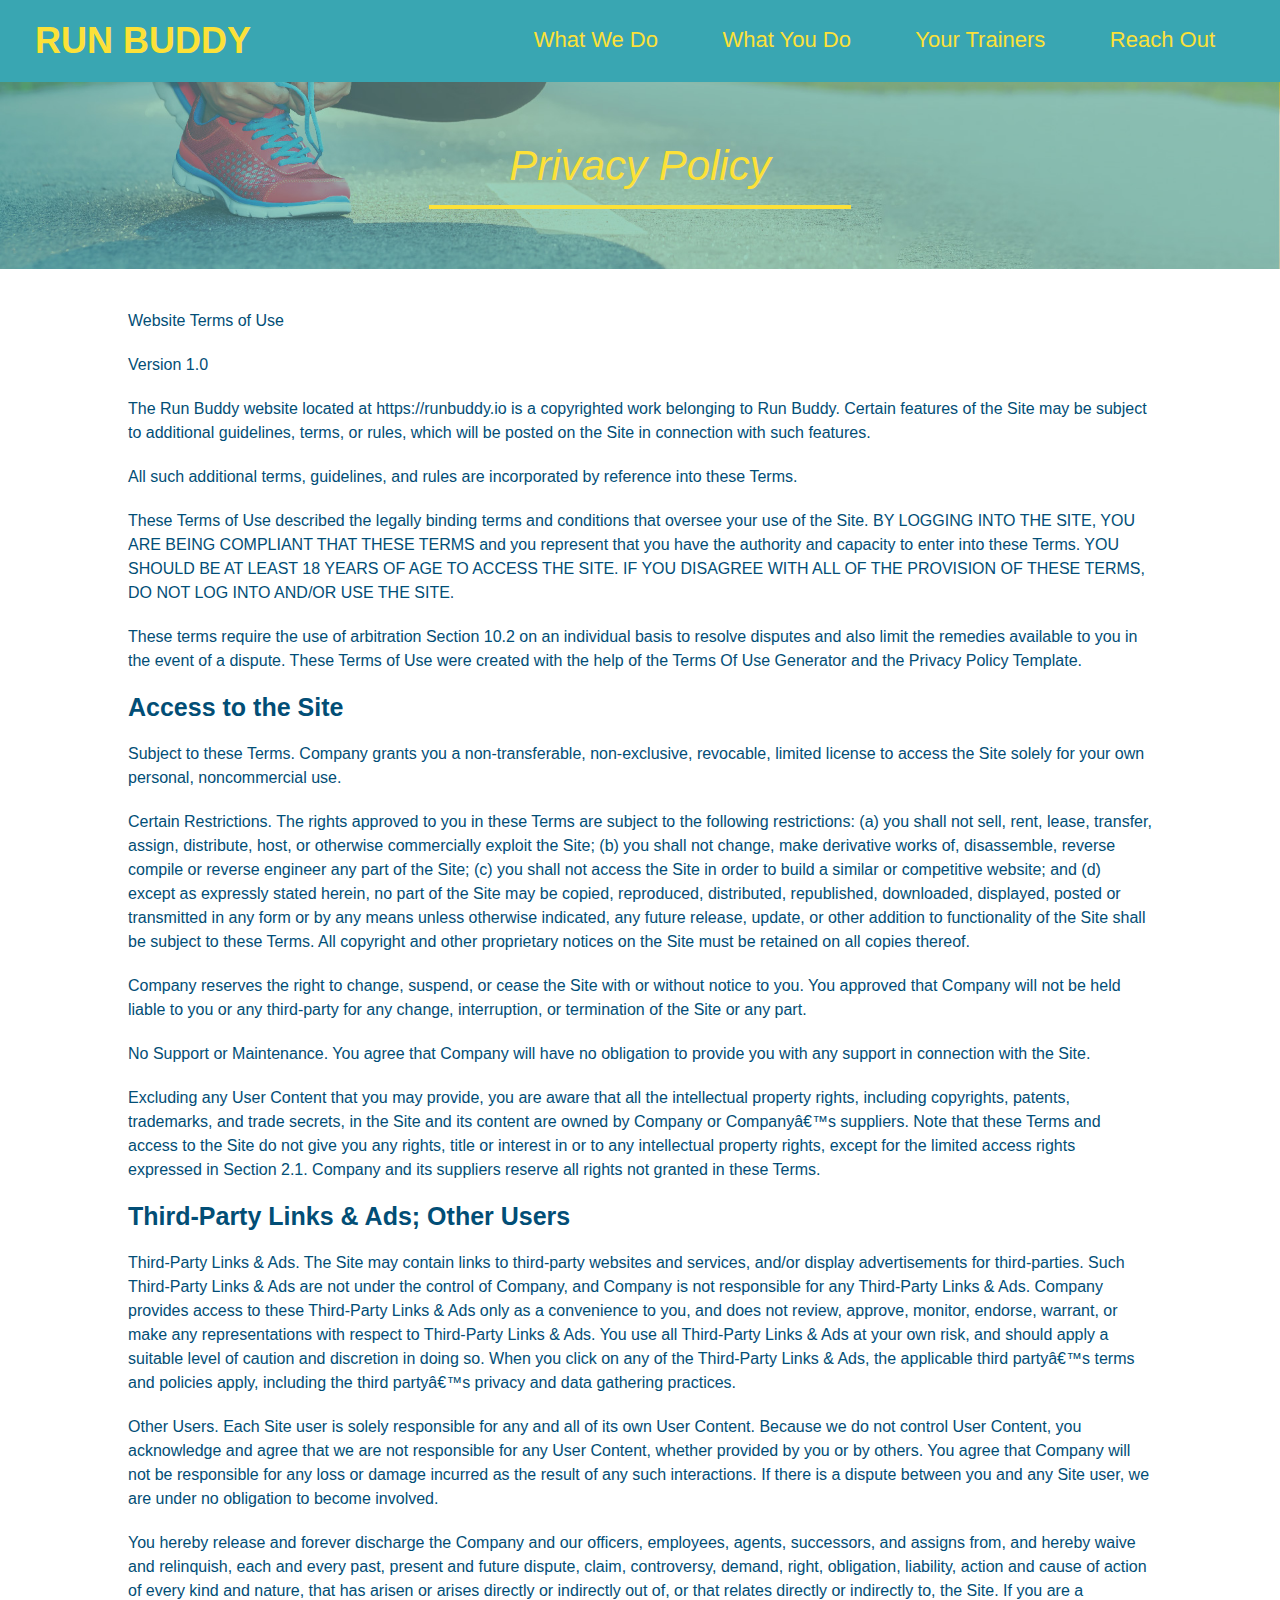
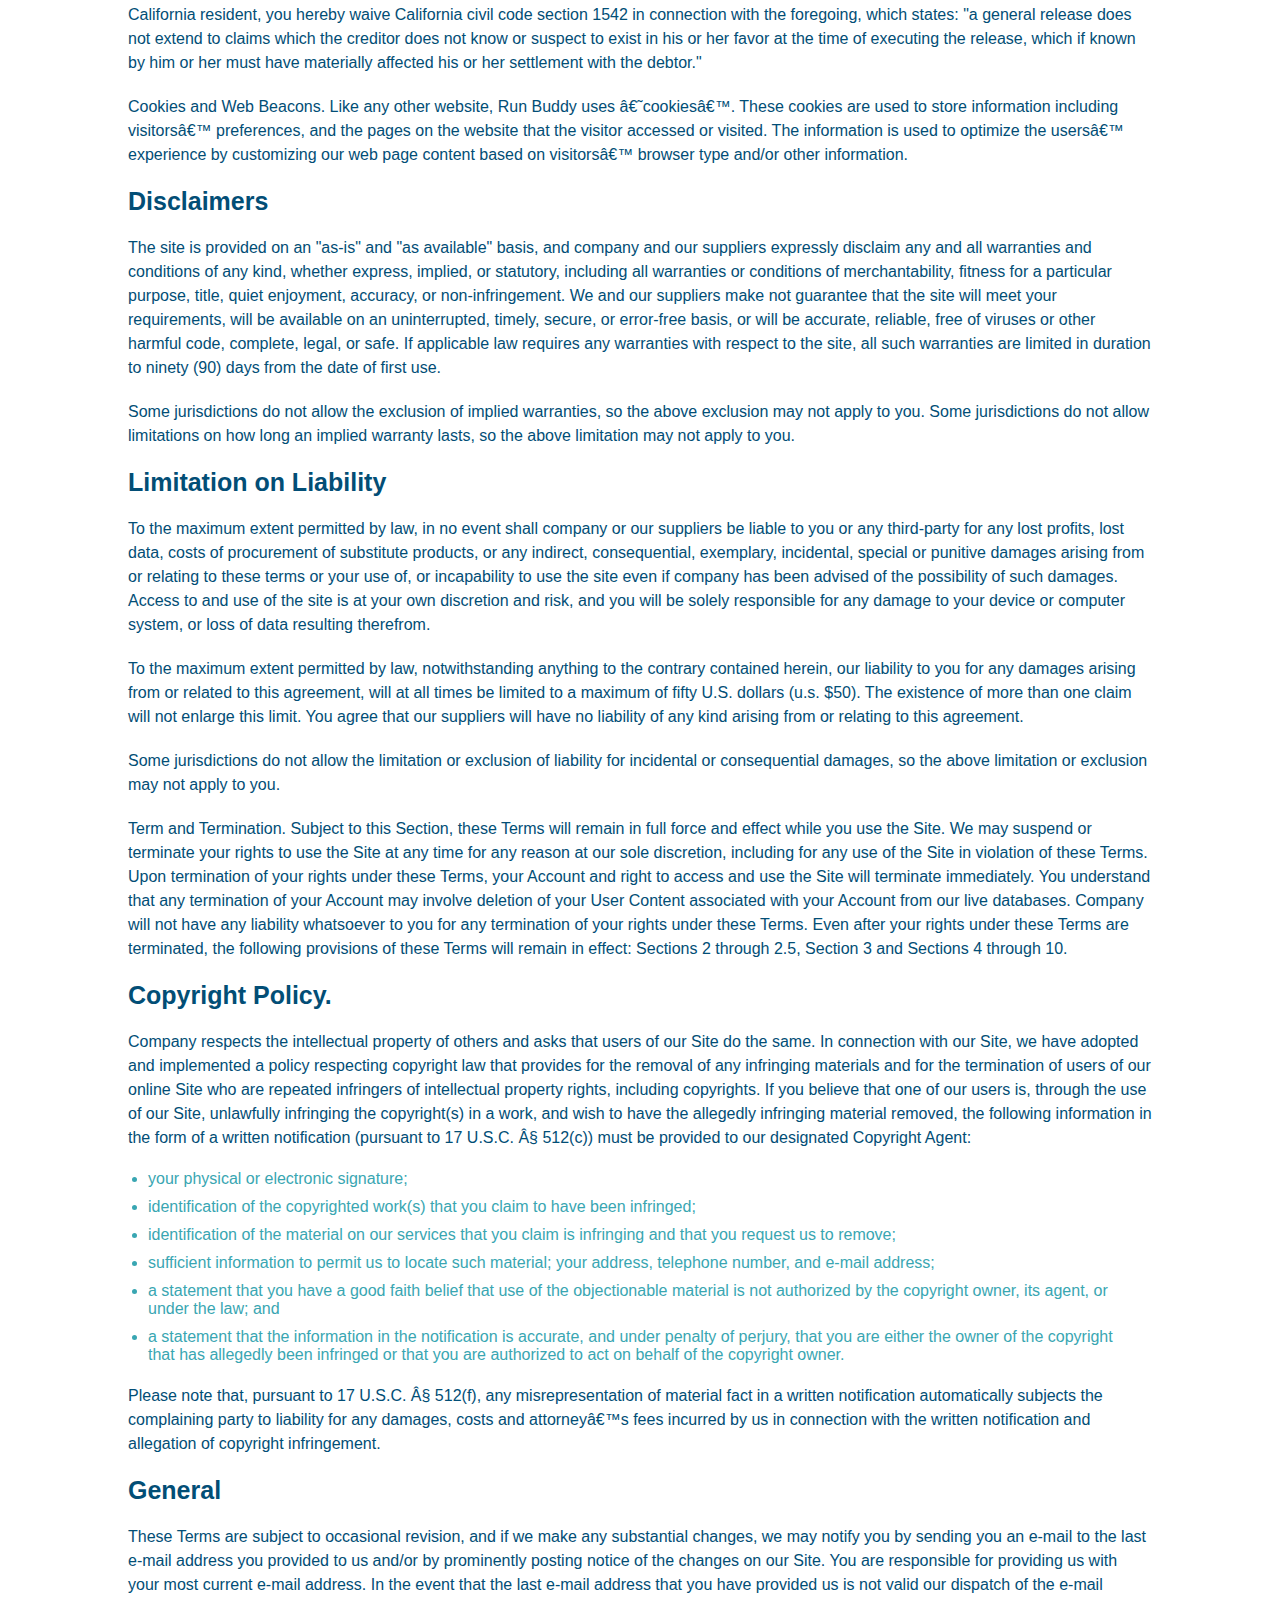
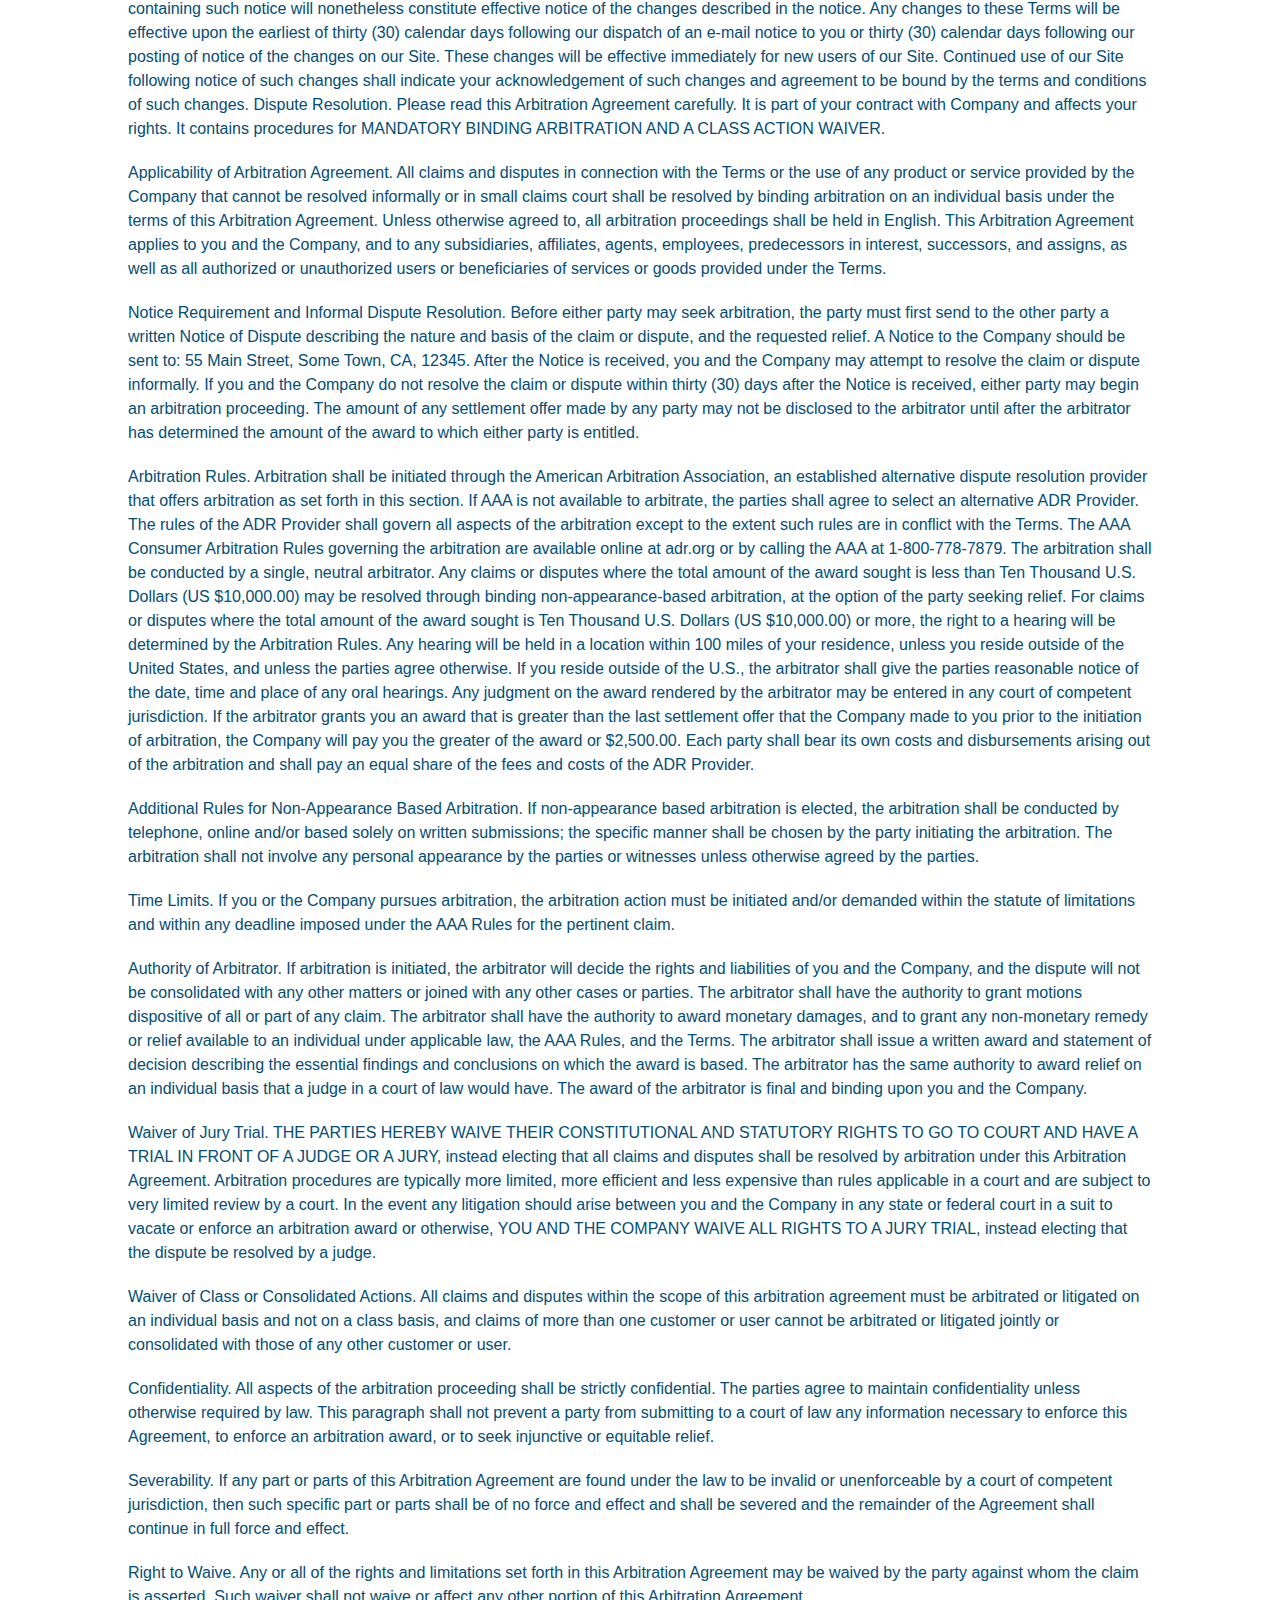
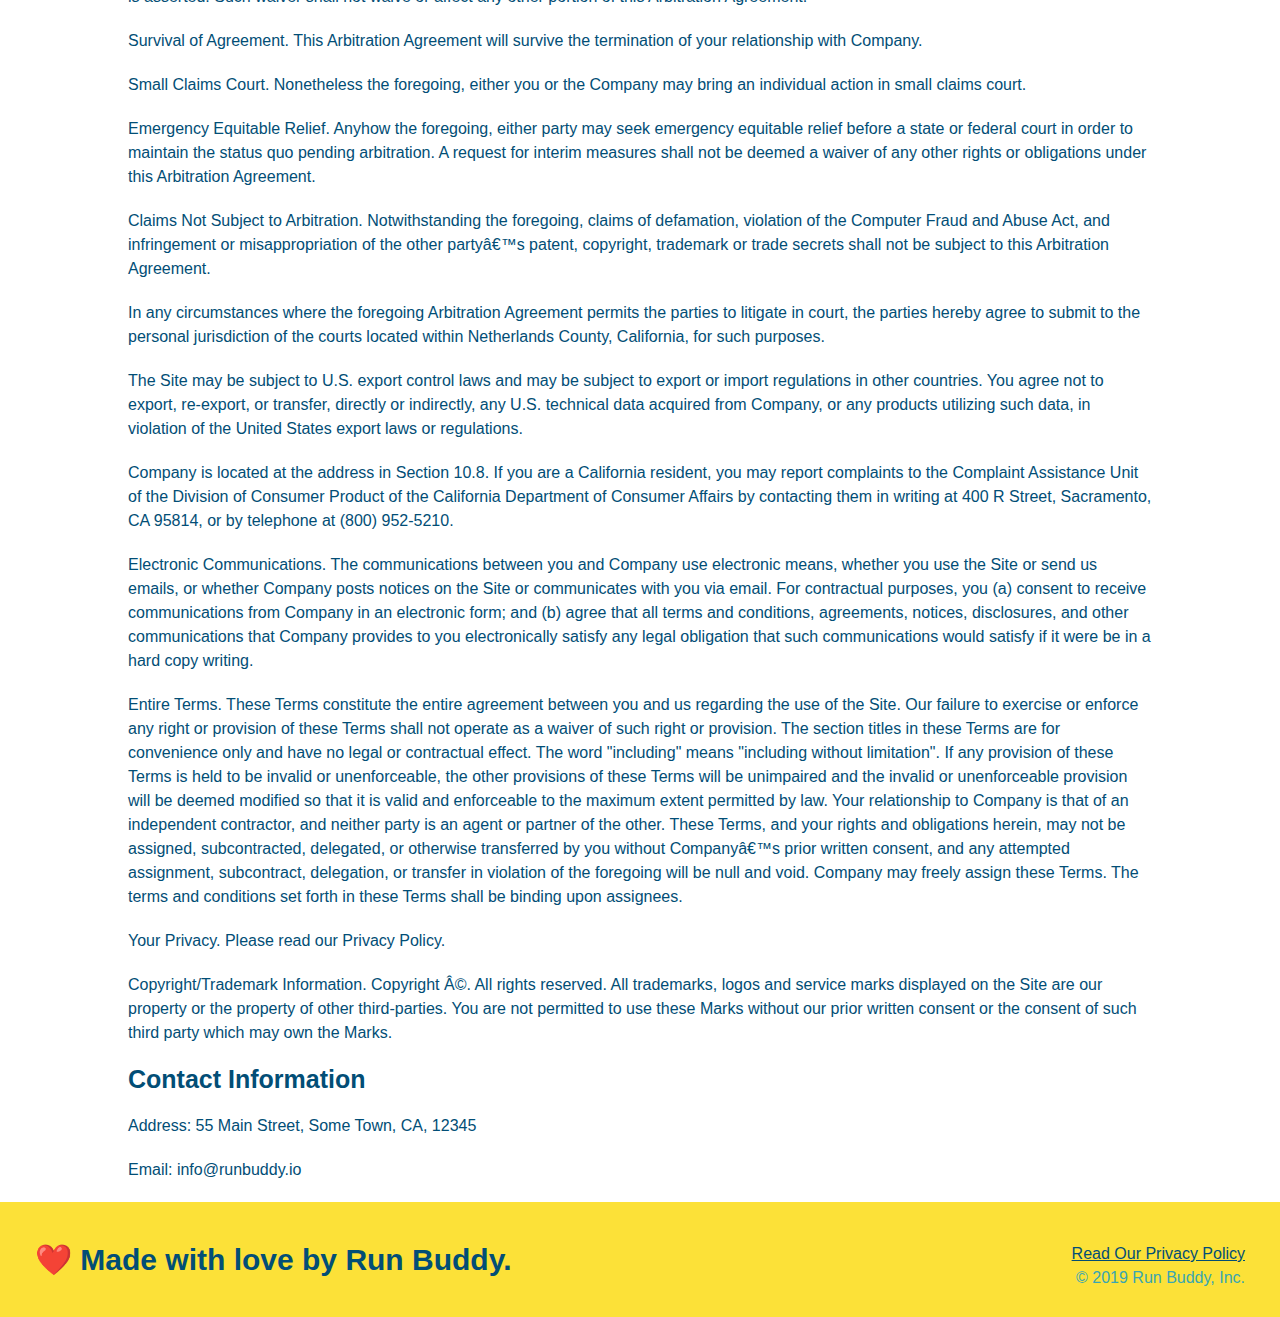
==== privacy-policy.html @ b6d5600c "Finished" ====
<!DOCTYPE html>
<html lang="en">
    <head>
        <meta charset="UTF-8">
        <link rel="stylesheet" href="assets/css/style.css" >
        <link rel="stylesheet" href="assets/css/secondary-style.css">
        <title>Privacy policy - Run Buddy</title>
    </head>
    <body>
        <!-- Navigation -->
        <header>
            <h1>
                <a href="./index.html">RUN BUDDY</a>
            </h1>
            <nav>
                <!-- Unordered list element-->
                <ul>
                    <!-- List item element-->
                    <li>
                        <!-- Anchor element-->
                        <a href="./index.html#what-we-do">What We Do</a>
                    </li>
                    <li>
                        <a href="./index.html#what-you-do">What You Do</a>
                    </li>
                    <li>
                        <a href="./index.html#your-trainers">Your Trainers</a>
                    </li>
                    <li>
                        <a href="./index.html#reach-out">Reach Out</a>
                    </li>
                </ul>
            </nav>
        </header>
        <section class="hero">
            <h2 class="page-title">
                Privacy Policy
            </h2>
        </section>
        <article class="secondary-content">
            
      <p>
        Website Terms of Use
      </p>

      <p>
        Version 1.0
      </p>

      <p>
        The Run Buddy website located at https://runbuddy.io is a copyrighted work belonging to Run Buddy. Certain
        features of the Site may be subject to additional guidelines, terms, or rules, which will be posted on the Site
        in connection with such features.
      </p>

      <p>
        All such additional terms, guidelines, and rules are incorporated by reference into these Terms.
      </p>

      <p>
        These Terms of Use described the legally binding terms and conditions that oversee your use of the Site. BY
        LOGGING INTO THE SITE, YOU ARE BEING COMPLIANT THAT THESE TERMS and you represent that you have the authority
        and capacity to enter into these Terms. YOU SHOULD BE AT LEAST 18 YEARS OF AGE TO ACCESS THE SITE. IF YOU
        DISAGREE WITH ALL OF THE PROVISION OF THESE TERMS, DO NOT LOG INTO AND/OR USE THE SITE.
      </p>

      <p>
        These terms require the use of arbitration Section 10.2 on an individual basis to resolve disputes and also
        limit the remedies available to you in the event of a dispute. These Terms of Use were created with the help of
        the Terms Of Use Generator and the Privacy Policy Template.
      </p>

      <h3>
        Access to the Site
      </h3>

      <p>
        Subject to these Terms. Company grants you a non-transferable, non-exclusive, revocable, limited license to
        access the Site solely for your own personal, noncommercial use.
      </p>

      <p>
        Certain Restrictions. The rights approved to you in these Terms are subject to the following restrictions: (a)
        you shall not sell, rent, lease, transfer, assign, distribute, host, or otherwise commercially exploit the Site;
        (b) you shall not change, make derivative works of, disassemble, reverse compile or reverse engineer any part of
        the Site; (c) you shall not access the Site in order to build a similar or competitive website; and (d) except
        as expressly stated herein, no part of the Site may be copied, reproduced, distributed, republished, downloaded,
        displayed, posted or transmitted in any form or by any means unless otherwise indicated, any future release,
        update, or other addition to functionality of the Site shall be subject to these Terms. All copyright and other
        proprietary notices on the Site must be retained on all copies thereof.
      </p>

      <p>
        Company reserves the right to change, suspend, or cease the Site with or without notice to you. You approved
        that Company will not be held liable to you or any third-party for any change, interruption, or termination of
        the Site or any part.
      </p>

      <p>
        No Support or Maintenance. You agree that Company will have no obligation to provide you with any support in
        connection with the Site.
      </p>

      <p>
        Excluding any User Content that you may provide, you are aware that all the intellectual property rights,
        including copyrights, patents, trademarks, and trade secrets, in the Site and its content are owned by Company
        or Companyâ€™s suppliers. Note that these Terms and access to the Site do not give you any rights, title or
        interest in or to any intellectual property rights, except for the limited access rights expressed in Section
        2.1. Company and its suppliers reserve all rights not granted in these Terms.
      </p>

      <h3>
        Third-Party Links & Ads; Other Users
      </h3>

      <p>
        Third-Party Links & Ads. The Site may contain links to third-party websites and services, and/or display
        advertisements for third-parties. Such Third-Party Links & Ads are not under the control of Company, and Company
        is not responsible for any Third-Party Links & Ads. Company provides access to these Third-Party Links & Ads
        only as a convenience to you, and does not review, approve, monitor, endorse, warrant, or make any
        representations with respect to Third-Party Links & Ads. You use all Third-Party Links & Ads at your own risk,
        and should apply a suitable level of caution and discretion in doing so. When you click on any of the
        Third-Party Links & Ads, the applicable third partyâ€™s terms and policies apply, including the third partyâ€™s
        privacy and data gathering practices.
      </p>

      <p>
        Other Users. Each Site user is solely responsible for any and all of its own User Content. Because we do not
        control User Content, you acknowledge and agree that we are not responsible for any User Content, whether
        provided by you or by others. You agree that Company will not be responsible for any loss or damage incurred as
        the result of any such interactions. If there is a dispute between you and any Site user, we are under no
        obligation to become involved.
      </p>

      <p>
        You hereby release and forever discharge the Company and our officers, employees, agents, successors, and
        assigns from, and hereby waive and relinquish, each and every past, present and future dispute, claim,
        controversy, demand, right, obligation, liability, action and cause of action of every kind and nature, that has
        arisen or arises directly or indirectly out of, or that relates directly or indirectly to, the Site. If you are
        a California resident, you hereby waive California civil code section 1542 in connection with the foregoing,
        which states: "a general release does not extend to claims which the creditor does not know or suspect to exist
        in his or her favor at the time of executing the release, which if known by him or her must have materially
        affected his or her settlement with the debtor."
      </p>

      <p>
        Cookies and Web Beacons. Like any other website, Run Buddy uses â€˜cookiesâ€™. These cookies are used to store
        information including visitorsâ€™ preferences, and the pages on the website that the visitor accessed or visited.
        The information is used to optimize the usersâ€™ experience by customizing our web page content based on visitorsâ€™
        browser type and/or other information.
      </p>

      <h3>
        Disclaimers
      </h3>

      <p>
        The site is provided on an "as-is" and "as available" basis, and company and our suppliers expressly disclaim
        any and all warranties and conditions of any kind, whether express, implied, or statutory, including all
        warranties or conditions of merchantability, fitness for a particular purpose, title, quiet enjoyment, accuracy,
        or non-infringement. We and our suppliers make not guarantee that the site will meet your requirements, will be
        available on an uninterrupted, timely, secure, or error-free basis, or will be accurate, reliable, free of
        viruses or other harmful code, complete, legal, or safe. If applicable law requires any warranties with respect
        to the site, all such warranties are limited in duration to ninety (90) days from the date of first use.
      </p>

      <p>
        Some jurisdictions do not allow the exclusion of implied warranties, so the above exclusion may not apply to
        you. Some jurisdictions do not allow limitations on how long an implied warranty lasts, so the above limitation
        may not apply to you.
      </p>

      <h3>
        Limitation on Liability
      </h3>

      <p>
        To the maximum extent permitted by law, in no event shall company or our suppliers be liable to you or any
        third-party for any lost profits, lost data, costs of procurement of substitute products, or any indirect,
        consequential, exemplary, incidental, special or punitive damages arising from or relating to these terms or
        your use of, or incapability to use the site even if company has been advised of the possibility of such
        damages. Access to and use of the site is at your own discretion and risk, and you will be solely responsible
        for any damage to your device or computer system, or loss of data resulting therefrom.
      </p>

      <p>
        To the maximum extent permitted by law, notwithstanding anything to the contrary contained herein, our liability
        to you for any damages arising from or related to this agreement, will at all times be limited to a maximum of
        fifty U.S. dollars (u.s. $50). The existence of more than one claim will not enlarge this limit. You agree that
        our suppliers will have no liability of any kind arising from or relating to this agreement.
      </p>

      <p>
        Some jurisdictions do not allow the limitation or exclusion of liability for incidental or consequential
        damages, so the above limitation or exclusion may not apply to you.
      </p>

      <p>
        Term and Termination. Subject to this Section, these Terms will remain in full force and effect while you use
        the Site. We may suspend or terminate your rights to use the Site at any time for any reason at our sole
        discretion, including for any use of the Site in violation of these Terms. Upon termination of your rights under
        these Terms, your Account and right to access and use the Site will terminate immediately. You understand that
        any termination of your Account may involve deletion of your User Content associated with your Account from our
        live databases. Company will not have any liability whatsoever to you for any termination of your rights under
        these Terms. Even after your rights under these Terms are terminated, the following provisions of these Terms
        will remain in effect: Sections 2 through 2.5, Section 3 and Sections 4 through 10.
      </p>

      <h3>
        Copyright Policy.
      </h3>

      <p>
        Company respects the intellectual property of others and asks that users of our Site do the same. In connection
        with our Site, we have adopted and implemented a policy respecting copyright law that provides for the removal
        of any infringing materials and for the termination of users of our online Site who are repeated infringers of
        intellectual property rights, including copyrights. If you believe that one of our users is, through the use of
        our Site, unlawfully infringing the copyright(s) in a work, and wish to have the allegedly infringing material
        removed, the following information in the form of a written notification (pursuant to 17 U.S.C. Â§ 512(c)) must
        be provided to our designated Copyright Agent:
      </p>

      <ul>
        <li>
          your physical or electronic signature;
        </li>
        <li>
          identification of the copyrighted work(s) that you claim to have been infringed;
        </li>
        <li>
          identification of the material on our services that you claim is infringing and that you request us to remove;
        </li>
        <li>
          sufficient information to permit us to locate such material; your address, telephone number, and e-mail
          address;
        </li>
        <li>
          a statement that you have a good faith belief that use of the objectionable material is not authorized by the
          copyright owner, its agent, or under the law; and
        </li>
        <li>
          a statement that the information in the notification is accurate, and under penalty of perjury, that you are
          either the owner of the copyright that has allegedly been infringed or that you are authorized to act on
          behalf of the copyright owner.
        </li>
      </ul>

      <p>
        Please note that, pursuant to 17 U.S.C. Â§ 512(f), any misrepresentation of material fact in a written
        notification automatically subjects the complaining party to liability for any damages, costs and attorneyâ€™s
        fees incurred by us in connection with the written notification and allegation of copyright infringement.
      </p>

      <h3>
        General
      </h3>

      <p>
        These Terms are subject to occasional revision, and if we make any substantial changes, we may notify you by
        sending you an e-mail to the last e-mail address you provided to us and/or by prominently posting notice of the
        changes on our Site. You are responsible for providing us with your most current e-mail address. In the event
        that the last e-mail address that you have provided us is not valid our dispatch of the e-mail containing such
        notice will nonetheless constitute effective notice of the changes described in the notice. Any changes to these
        Terms will be effective upon the earliest of thirty (30) calendar days following our dispatch of an e-mail
        notice to you or thirty (30) calendar days following our posting of notice of the changes on our Site. These
        changes will be effective immediately for new users of our Site. Continued use of our Site following notice of
        such changes shall indicate your acknowledgement of such changes and agreement to be bound by the terms and
        conditions of such changes. Dispute Resolution. Please read this Arbitration Agreement carefully. It is part of
        your contract with Company and affects your rights. It contains procedures for MANDATORY BINDING ARBITRATION AND
        A CLASS ACTION WAIVER.
      </p>

      <p>
        Applicability of Arbitration Agreement. All claims and disputes in connection with the Terms or the use of any
        product or service provided by the Company that cannot be resolved informally or in small claims court shall be
        resolved by binding arbitration on an individual basis under the terms of this Arbitration Agreement. Unless
        otherwise agreed to, all arbitration proceedings shall be held in English. This Arbitration Agreement applies to
        you and the Company, and to any subsidiaries, affiliates, agents, employees, predecessors in interest,
        successors, and assigns, as well as all authorized or unauthorized users or beneficiaries of services or goods
        provided under the Terms.
      </p>

      <p>
        Notice Requirement and Informal Dispute Resolution. Before either party may seek arbitration, the party must
        first send to the other party a written Notice of Dispute describing the nature and basis of the claim or
        dispute, and the requested relief. A Notice to the Company should be sent to: 55 Main Street, Some Town, CA,
        12345. After the Notice is received, you and the Company may attempt to resolve the claim or dispute informally.
        If you and the Company do not resolve the claim or dispute within thirty (30) days after the Notice is received,
        either party may begin an arbitration proceeding. The amount of any settlement offer made by any party may not
        be disclosed to the arbitrator until after the arbitrator has determined the amount of the award to which either
        party is entitled.
      </p>

      <p>
        Arbitration Rules. Arbitration shall be initiated through the American Arbitration Association, an established
        alternative dispute resolution provider that offers arbitration as set forth in this section. If AAA is not
        available to arbitrate, the parties shall agree to select an alternative ADR Provider. The rules of the ADR
        Provider shall govern all aspects of the arbitration except to the extent such rules are in conflict with the
        Terms. The AAA Consumer Arbitration Rules governing the arbitration are available online at adr.org or by
        calling the AAA at 1-800-778-7879. The arbitration shall be conducted by a single, neutral arbitrator. Any
        claims or disputes where the total amount of the award sought is less than Ten Thousand U.S. Dollars (US
        $10,000.00) may be resolved through binding non-appearance-based arbitration, at the option of the party seeking
        relief. For claims or disputes where the total amount of the award sought is Ten Thousand U.S. Dollars (US
        $10,000.00) or more, the right to a hearing will be determined by the Arbitration Rules. Any hearing will be
        held in a location within 100 miles of your residence, unless you reside outside of the United States, and
        unless the parties agree otherwise. If you reside outside of the U.S., the arbitrator shall give the parties
        reasonable notice of the date, time and place of any oral hearings. Any judgment on the award rendered by the
        arbitrator may be entered in any court of competent jurisdiction. If the arbitrator grants you an award that is
        greater than the last settlement offer that the Company made to you prior to the initiation of arbitration, the
        Company will pay you the greater of the award or $2,500.00. Each party shall bear its own costs and
        disbursements arising out of the arbitration and shall pay an equal share of the fees and costs of the ADR
        Provider.
      </p>

      <p>
        Additional Rules for Non-Appearance Based Arbitration. If non-appearance based arbitration is elected, the
        arbitration shall be conducted by telephone, online and/or based solely on written submissions; the specific
        manner shall be chosen by the party initiating the arbitration. The arbitration shall not involve any personal
        appearance by the parties or witnesses unless otherwise agreed by the parties.
      </p>

      <p>
        Time Limits. If you or the Company pursues arbitration, the arbitration action must be initiated and/or demanded
        within the statute of limitations and within any deadline imposed under the AAA Rules for the pertinent claim.
      </p>

      <p>
        Authority of Arbitrator. If arbitration is initiated, the arbitrator will decide the rights and liabilities of
        you and the Company, and the dispute will not be consolidated with any other matters or joined with any other
        cases or parties. The arbitrator shall have the authority to grant motions dispositive of all or part of any
        claim. The arbitrator shall have the authority to award monetary damages, and to grant any non-monetary remedy
        or relief available to an individual under applicable law, the AAA Rules, and the Terms. The arbitrator shall
        issue a written award and statement of decision describing the essential findings and conclusions on which the
        award is based. The arbitrator has the same authority to award relief on an individual basis that a judge in a
        court of law would have. The award of the arbitrator is final and binding upon you and the Company.
      </p>

      <p>
        Waiver of Jury Trial. THE PARTIES HEREBY WAIVE THEIR CONSTITUTIONAL AND STATUTORY RIGHTS TO GO TO COURT AND HAVE
        A TRIAL IN FRONT OF A JUDGE OR A JURY, instead electing that all claims and disputes shall be resolved by
        arbitration under this Arbitration Agreement. Arbitration procedures are typically more limited, more efficient
        and less expensive than rules applicable in a court and are subject to very limited review by a court. In the
        event any litigation should arise between you and the Company in any state or federal court in a suit to vacate
        or enforce an arbitration award or otherwise, YOU AND THE COMPANY WAIVE ALL RIGHTS TO A JURY TRIAL, instead
        electing that the dispute be resolved by a judge.
      </p>

      <p>
        Waiver of Class or Consolidated Actions. All claims and disputes within the scope of this arbitration agreement
        must be arbitrated or litigated on an individual basis and not on a class basis, and claims of more than one
        customer or user cannot be arbitrated or litigated jointly or consolidated with those of any other customer or
        user.
      </p>

      <p>
        Confidentiality. All aspects of the arbitration proceeding shall be strictly confidential. The parties agree to
        maintain confidentiality unless otherwise required by law. This paragraph shall not prevent a party from
        submitting to a court of law any information necessary to enforce this Agreement, to enforce an arbitration
        award, or to seek injunctive or equitable relief.
      </p>

      <p>
        Severability. If any part or parts of this Arbitration Agreement are found under the law to be invalid or
        unenforceable by a court of competent jurisdiction, then such specific part or parts shall be of no force and
        effect and shall be severed and the remainder of the Agreement shall continue in full force and effect.
      </p>

      <p>
        Right to Waive. Any or all of the rights and limitations set forth in this Arbitration Agreement may be waived
        by the party against whom the claim is asserted. Such waiver shall not waive or affect any other portion of this
        Arbitration Agreement.
      </p>

      <p>
        Survival of Agreement. This Arbitration Agreement will survive the termination of your relationship with
        Company.
      </p>

      <p>
        Small Claims Court. Nonetheless the foregoing, either you or the Company may bring an individual action in small
        claims court.
      </p>

      <p>
        Emergency Equitable Relief. Anyhow the foregoing, either party may seek emergency equitable relief before a
        state or federal court in order to maintain the status quo pending arbitration. A request for interim measures
        shall not be deemed a waiver of any other rights or obligations under this Arbitration Agreement.
      </p>

      <p>
        Claims Not Subject to Arbitration. Notwithstanding the foregoing, claims of defamation, violation of the
        Computer Fraud and Abuse Act, and infringement or misappropriation of the other partyâ€™s patent, copyright,
        trademark or trade secrets shall not be subject to this Arbitration Agreement.
      </p>

      <p>
        In any circumstances where the foregoing Arbitration Agreement permits the parties to litigate in court, the
        parties hereby agree to submit to the personal jurisdiction of the courts located within Netherlands County,
        California, for such purposes.
      </p>

      <p>
        The Site may be subject to U.S. export control laws and may be subject to export or import regulations in other
        countries. You agree not to export, re-export, or transfer, directly or indirectly, any U.S. technical data
        acquired from Company, or any products utilizing such data, in violation of the United States export laws or
        regulations.
      </p>

      <p>
        Company is located at the address in Section 10.8. If you are a California resident, you may report complaints
        to the Complaint Assistance Unit of the Division of Consumer Product of the California Department of Consumer
        Affairs by contacting them in writing at 400 R Street, Sacramento, CA 95814, or by telephone at (800) 952-5210.
      </p>

      <p>
        Electronic Communications. The communications between you and Company use electronic means, whether you use the
        Site or send us emails, or whether Company posts notices on the Site or communicates with you via email. For
        contractual purposes, you (a) consent to receive communications from Company in an electronic form; and (b)
        agree that all terms and conditions, agreements, notices, disclosures, and other communications that Company
        provides to you electronically satisfy any legal obligation that such communications would satisfy if it were be
        in a hard copy writing.
      </p>

      <p>
        Entire Terms. These Terms constitute the entire agreement between you and us regarding the use of the Site. Our
        failure to exercise or enforce any right or provision of these Terms shall not operate as a waiver of such right
        or provision. The section titles in these Terms are for convenience only and have no legal or contractual
        effect. The word "including" means "including without limitation". If any provision of these Terms is held to be
        invalid or unenforceable, the other provisions of these Terms will be unimpaired and the invalid or
        unenforceable provision will be deemed modified so that it is valid and enforceable to the maximum extent
        permitted by law. Your relationship to Company is that of an independent contractor, and neither party is an
        agent or partner of the other. These Terms, and your rights and obligations herein, may not be assigned,
        subcontracted, delegated, or otherwise transferred by you without Companyâ€™s prior written consent, and any
        attempted assignment, subcontract, delegation, or transfer in violation of the foregoing will be null and void.
        Company may freely assign these Terms. The terms and conditions set forth in these Terms shall be binding upon
        assignees.
      </p>

      <p>
        Your Privacy. Please read our Privacy Policy.
      </p>

      <p>
        Copyright/Trademark Information. Copyright Â©. All rights reserved. All trademarks, logos and service marks
        displayed on the Site are our property or the property of other third-parties. You are not permitted to use
        these Marks without our prior written consent or the consent of such third party which may own the Marks.
      </p>

      <h3>
        Contact Information
      </h3>

      <p>
        Address: 55 Main Street, Some Town, CA, 12345
      </p>

      <p>
        Email: info@runbuddy.io
      </p>

        </article>
        <!-- footer-->
        <footer>
            <h2>❤️ Made with love by Run Buddy.</h2>
            <div>
                <a href="#">Read Our Privacy Policy</a> <br>
                &copy; 2019 Run Buddy, Inc. 
            </div>
        </footer> 
    </body>
</html>
---- assets/css/style.css ----
* {
    margin: 0;
    padding: 0;
    box-sizing: border-box;
}
body {
        /* Im a CSS comment! */
    font-family: Helvetica, Arial, sans-serif;
    color: #39a6b2;
}
/* applying styles to <header> */
header {
    padding: 20px 35px;
    background-color: #39a6b2;
}
header h1 {
    font-weight: bold;
    font-size: 36px;
    color: #fce138;
    margin: 0;
    display: inline;
}
header a {
    text-decoration: none;
    color: #fce138;
}
header nav {
    float: right;
    margin: 7px 0;
}
header nav ul li {
    display: inline;
}
header nav ul li a {
    margin: 0 30px;
    font-weight: lighter;
    font-size: 22px;
}
footer {
    background-color: #fce138;
    width: 100%;
    padding: 40px 35px;
}
footer h2 {
    display: inline;
    color: #024e76;
    font-size: 30px;
    margin: 0;
}
footer div {
    float: right;
    line-height: 1.5;
    text-align: right;
}
footer a {
    color: #024e76;
}
/* Hero Style Start*/
.hero {
    background-image: url("../images/hero-bg.jpg");
    height: 600px;
    background-size: cover;
    background-position: center;
    position: relative;
}

.hero-form {
    background-color: #fce138;
    padding: 20px;
    width: 500px;
    color: #024e76;
    border-style: solid;
    border-width: 3px;
    border-color: #024e76;
    position: absolute;
    bottom: 120px;
    right: 140px;
}
.hero-form h3 {
    font-size: 50px;
    margin: 0px;
}
.hero-form p {
    margin: 5px 0 15px 0;
}
.form-input {
    border: 1px solid #024e76;
    display: block;
    padding: 7px 15px;
    font-size: 16px;
    color: #024e76;
    width: 100%;
    margin-bottom: 15px;
}
.hero-form label {
    margin: 0 5px;
}
.hero-form button {
    color: #fce138;
    background-color: #024e76;
    border: none;
    padding: 10px 20px;
    font-size: 16px;
}/* Hero Stle End*/
.intro  {
    text-align: center;
}

.intro p {
    line-height: 1.7;
    color: #39a6b2;
    width: 80%;
    font-size: 20px;
    margin: 0 auto;
}
.section-title {
    font-size: 55px;
    color: #024e76;
    margin-bottom: 35px;
    padding: 0 100px 20px 100px;
    display: inline-block;
    border-bottom: 3px solid;
}
  
.primary-border {
    border-color: #fce138;
}
  
.secondary-border {
    border-color: #39a6b2;
}
.steps {
    text-align: center;
    background-color: #fce138;
}
.steps div {
    margin-bottom: 80px;
}
.steps img {
    width: 15%;
    margin: 10px 0;
}
.steps h3 {
    color: #024e76;
    font-size: 46px;
    margin-top: 10px;
}
.steps p {
    color: #39a6b2;
    font-size: 23px;
}
.steps span {
    font-size: 38px;
}
.trainers {
    text-align: center;
}
.trainer {
    width: 900px;
    margin: 0 auto 30px auto;
    background: #024e76;
    color: #fce138;
    overflow: auto;
}
.trainer img {
    width: 35%;
    float: left;
}
.trainer-bio {
    padding: 35px;
    float: left;
    width: 65%;
}
.trainer-bio h3 {
    font-size: 32px;
    margin-bottom: 8px;
}
.trainer-bio h4 {
    font-weight: lighter;
    font-size: 26px;
    margin-bottom: 25px;
}
.trainer-bio p {
    font-size: 17px;
    line-height: 1.3;
}
.text-left {
    text-align: left;
}
.text-right {
    text-align: right;
}
.contact {
    text-align: center;
    background: #024e76;
}
.contact h2 {
    color: #fce138;
}
.contact-info iframe {
    width: 400px;
    height: 400px;
}
.contact-info div {
    width: 410px;
    display: inline-block;
    vertical-align: top;
    text-align: left;
    margin: 30px 0 0 60px;
    color: white;
}
.contact-info h3 {
    color: #fce138;
    font-size: 32px;
}
.contact-info p, .contact-info address {
    margin: 20px 0;
    line-height: 1.5;
    font-size: 20px;
    font-style: normal;
}
.contact-info a {
    color: #fce138;
}
section { 
    padding: 60px;
}
---- assets/css/secondary-style.css ----
.hero {
    background-position: bottom;
    height: auto;
    text-align: center;
    margin-bottom: 40px;
}
.page-title {
    color: #fce138;
    display: inline-block;
    border-bottom: 4px solid #fce138;
    padding: 0 80px 15px 80px;
}
.page-title {
    font-weight: normal;
    font-size: 42px;
    font-style: italic;
}
.secondary-content {
    width: 80%;
    margin: 0 auto;
    color: #024e76;
}
.secondary-content h3 {
    font-size: 25px;
    margin: 20px 0;
}
.secondary-content p {
    font-size: 16px;
    line-height: 1.5;
    margin: 20px 0;
}
.secondary-content ul {
    margin: 15px 20px;
}
.secondary-content li {
    color: #39a6b2;
    margin: 10px 0;
}
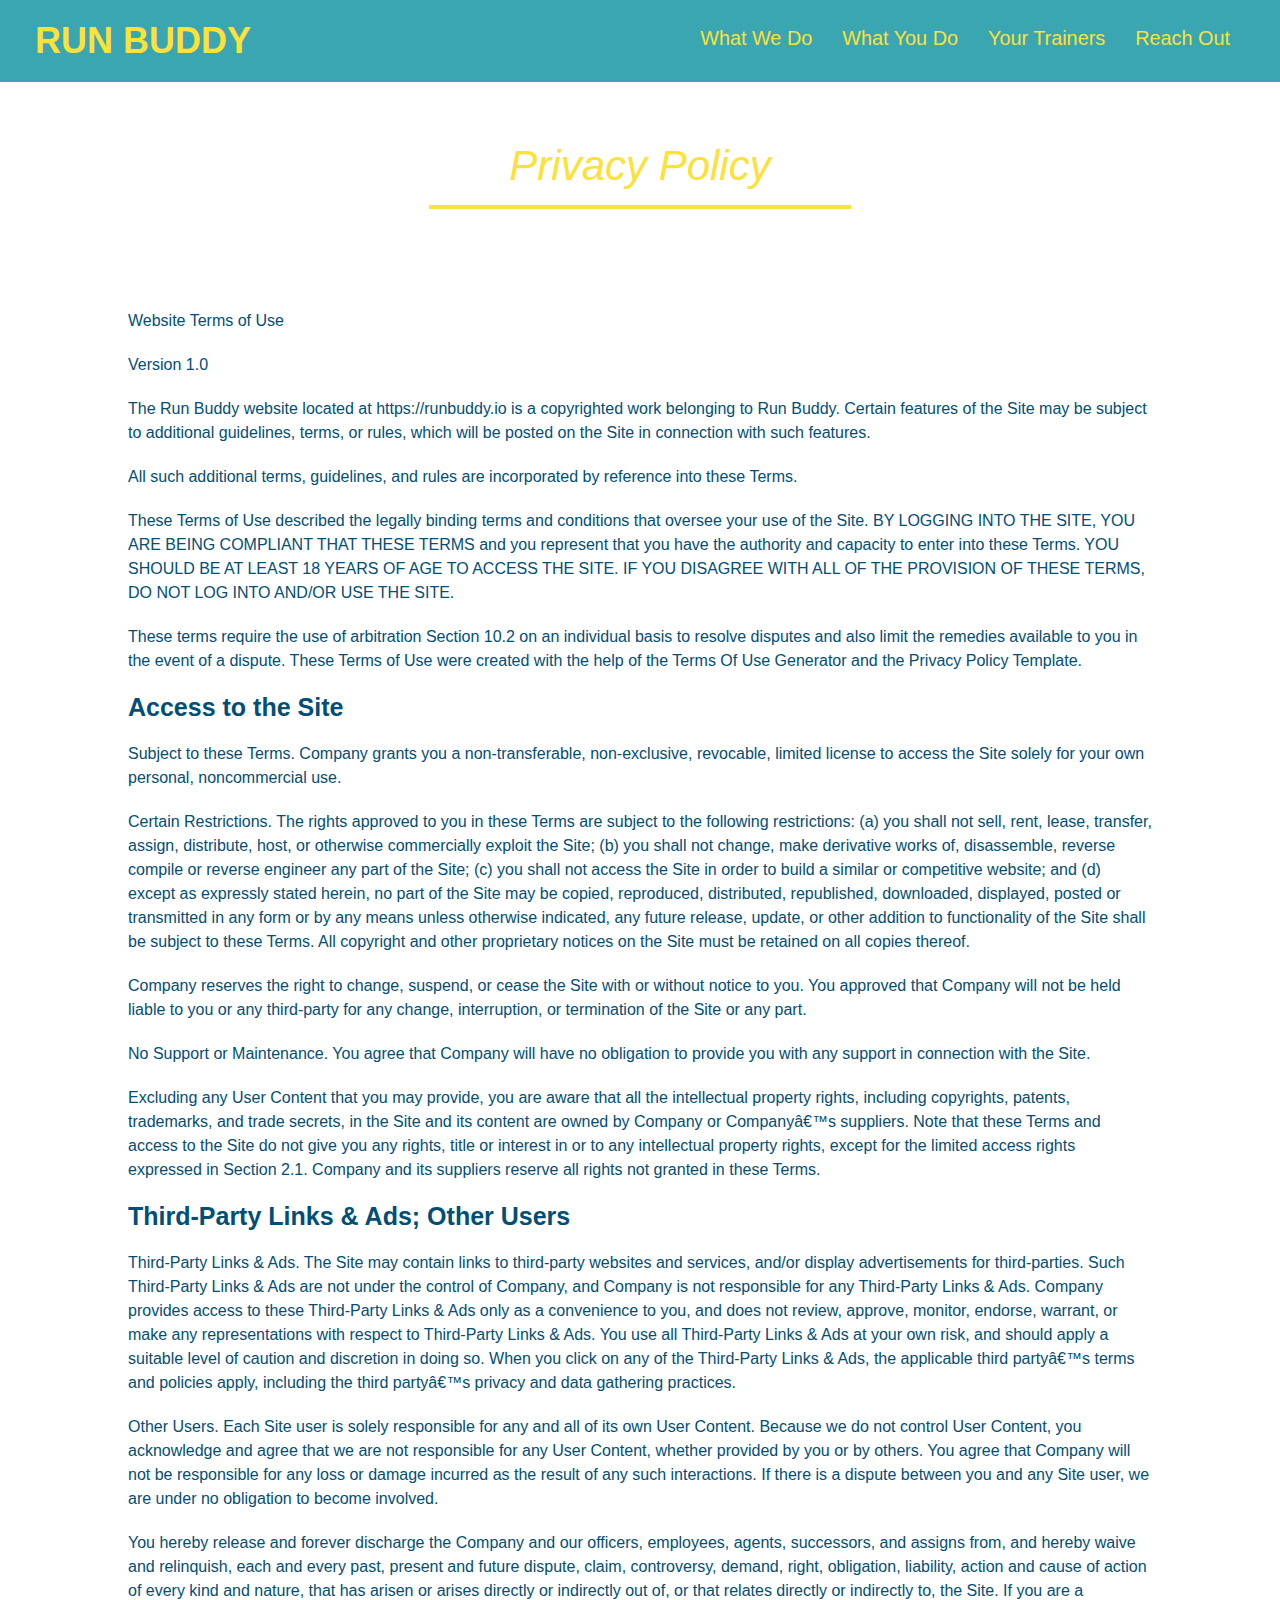
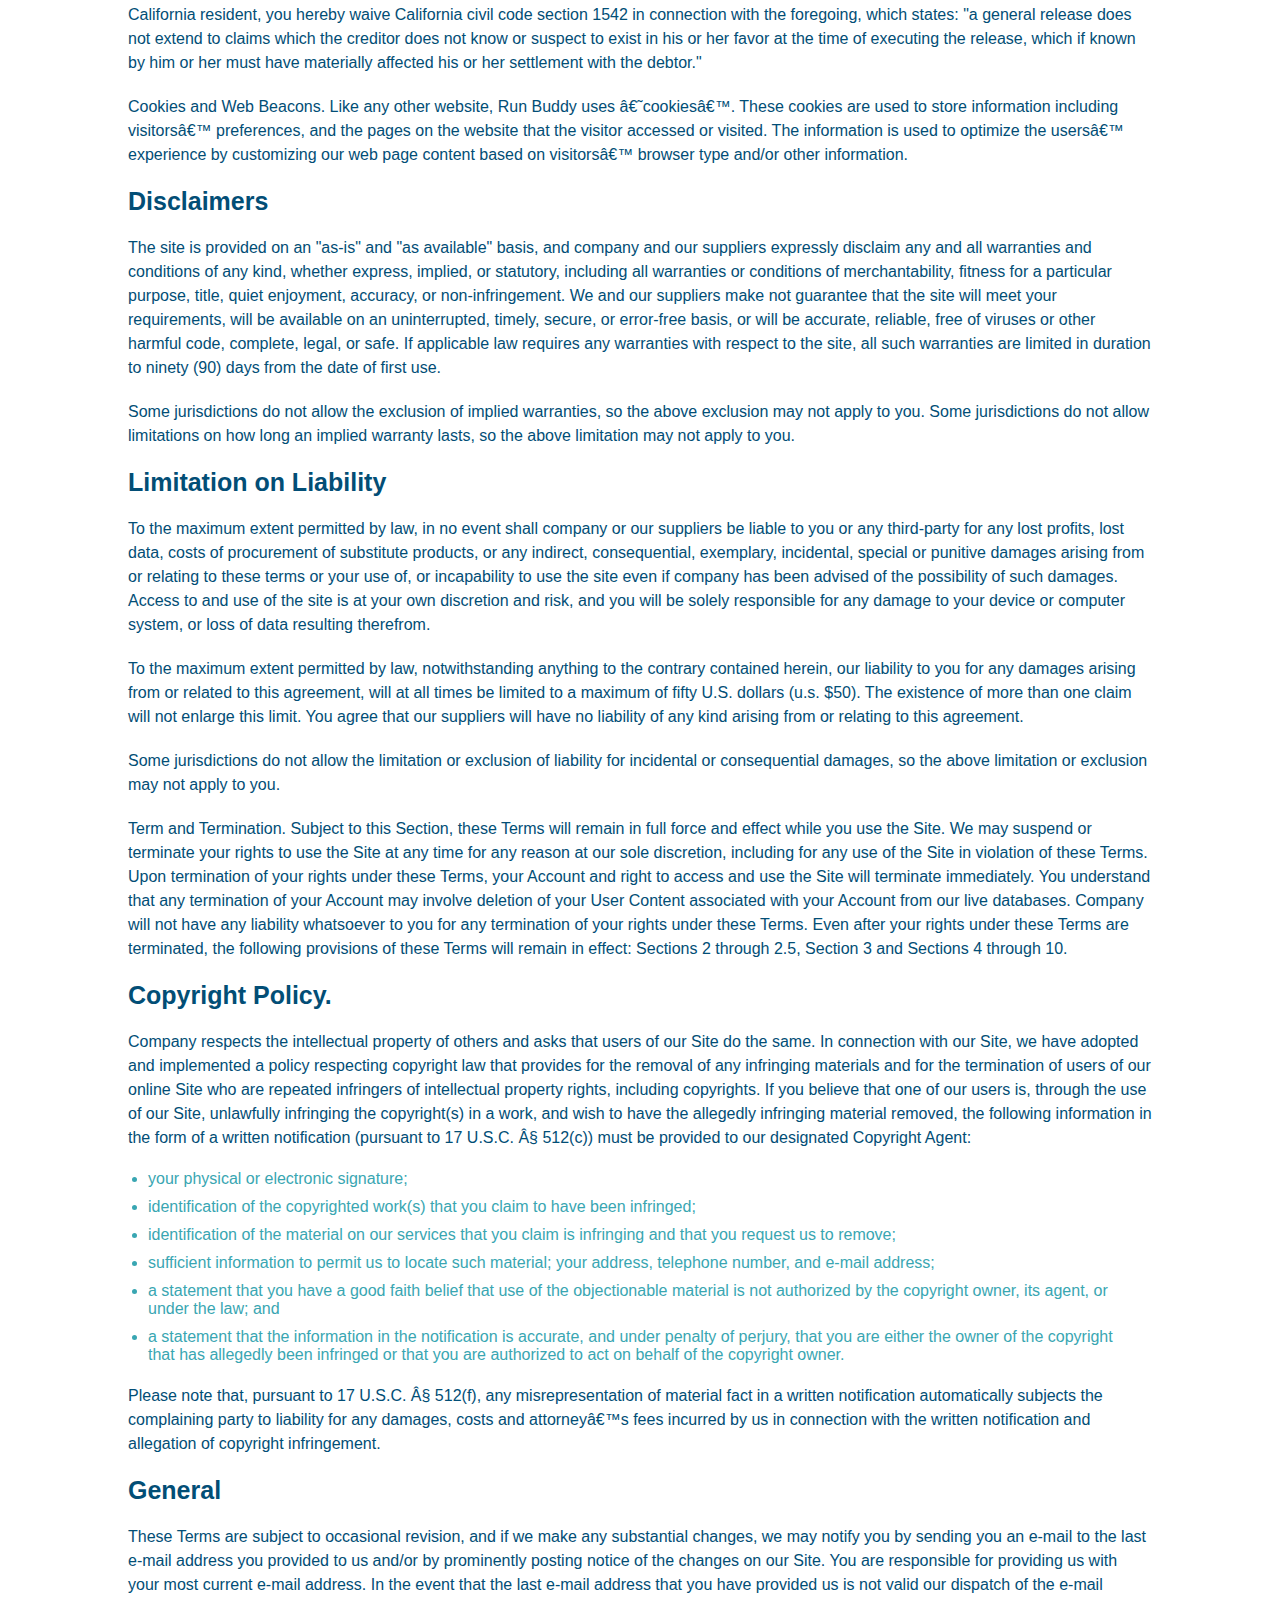
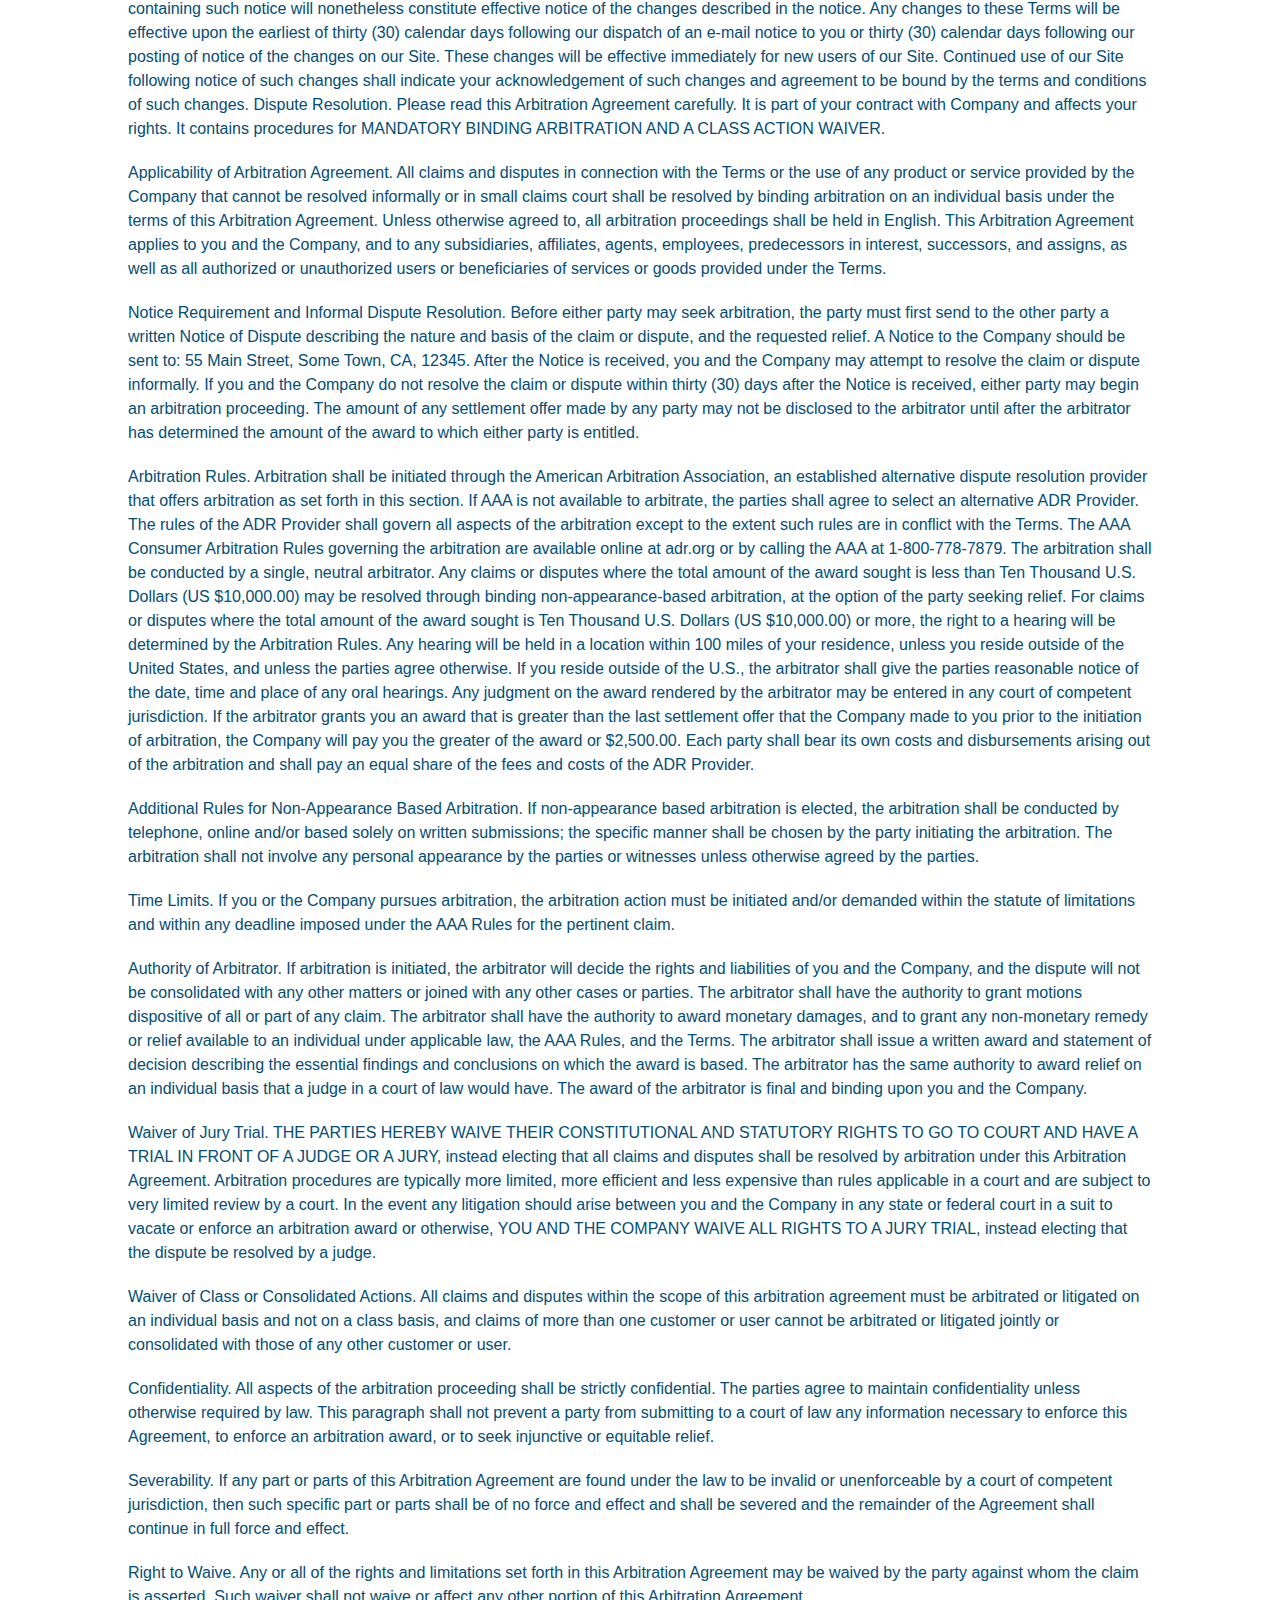
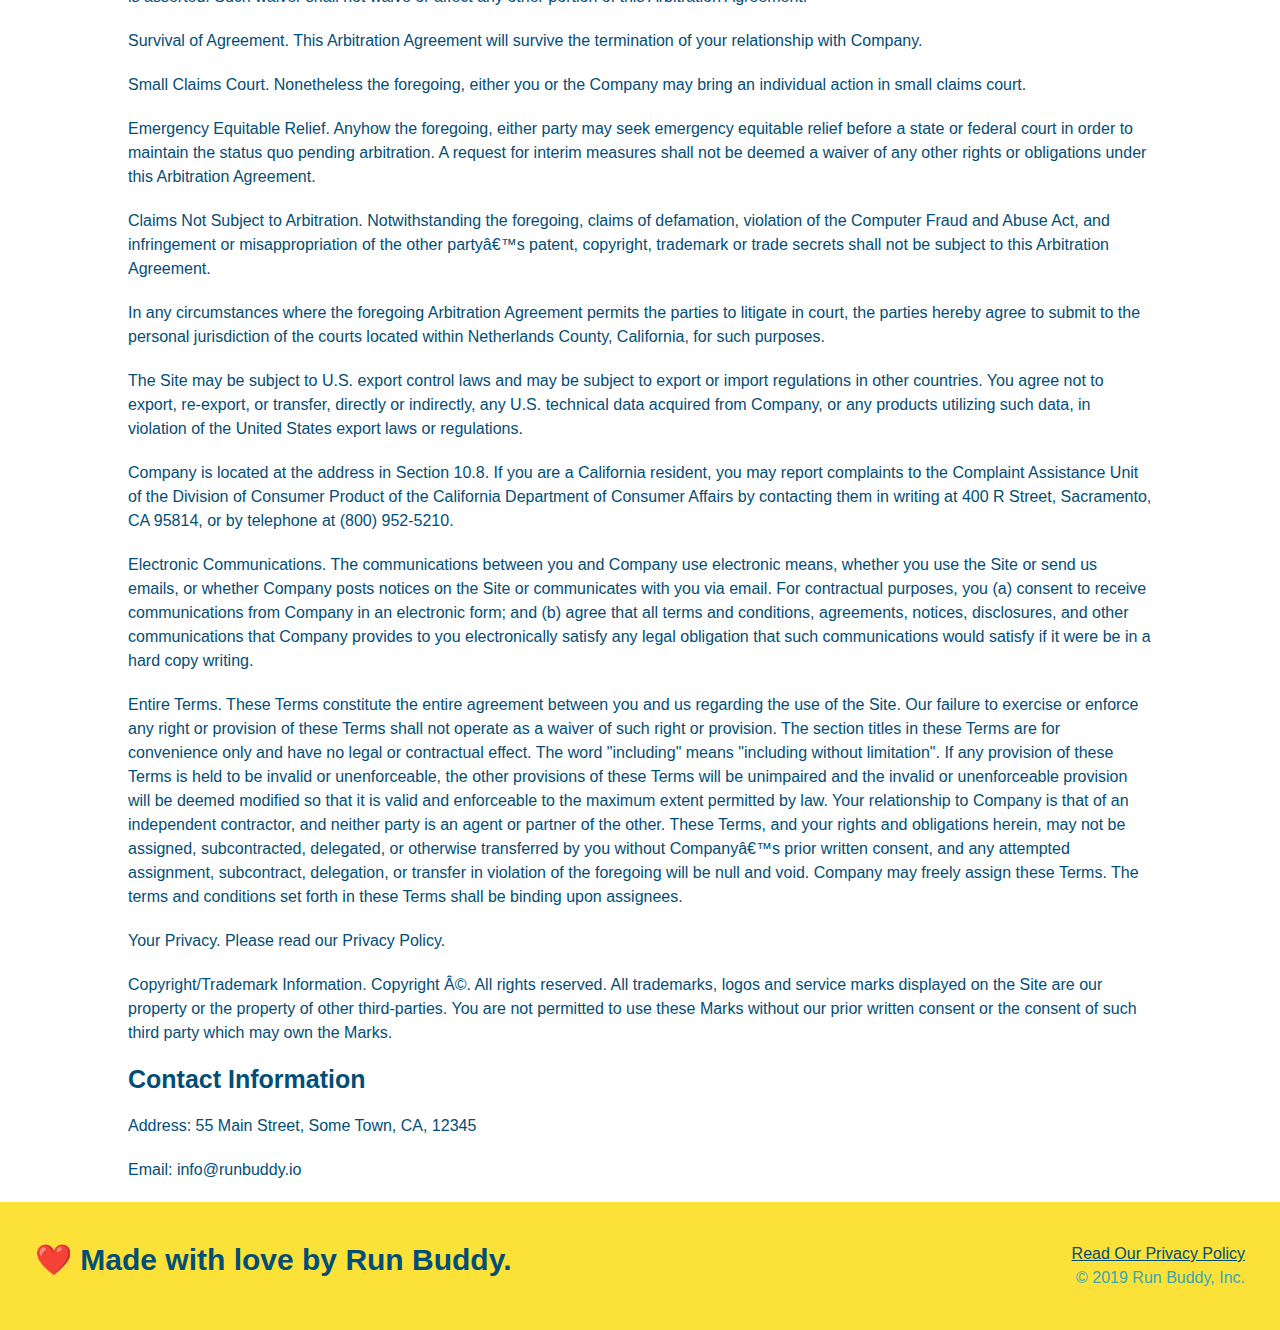
==== commit dae4f34d: "add media queries" ====
--- a/privacy-policy.html
+++ b/privacy-policy.html
@@ -2,6 +2,7 @@
 <html lang="en">
     <head>
         <meta charset="UTF-8">
+        <meta name="viewport" content="width=device-width, initial-scale=1.0" />
         <link rel="stylesheet" href="assets/css/style.css" >
         <link rel="stylesheet" href="assets/css/secondary-style.css">
         <title>Privacy policy - Run Buddy</title>
--- a/assets/css/style.css
+++ b/assets/css/style.css
@@ -12,43 +12,49 @@
 header {
     padding: 20px 35px;
     background-color: #39a6b2;
+    display: flex;
+    justify-content: space-between;
+    flex-wrap: wrap;
 }
 header h1 {
     font-weight: bold;
     font-size: 36px;
     color: #fce138;
     margin: 0;
-    display: inline;
 }
 header a {
     text-decoration: none;
     color: #fce138;
 }
 header nav {
-    float: right;
     margin: 7px 0;
 }
-header nav ul li {
-    display: inline;
+header nav ul {
+    display: flex;
+    flex-wrap: wrap;
+    justify-content: space-between;
+    align-items: center;
+    list-style: none;
 }
 header nav ul li a {
-    margin: 0 30px;
+    padding: 10px 15px;
     font-weight: lighter;
-    font-size: 22px;
+    font-size: 1.55vw;
 }
 footer {
     background-color: #fce138;
     width: 100%;
     padding: 40px 35px;
+    display: flex;
+    justify-content: space-between;
+    flex-wrap: wrap;
 }
 footer h2 {
-    display: inline;
     color: #024e76;
     font-size: 30px;
     margin: 0;
 }
 footer div {
-    float: right;
     line-height: 1.5;
     text-align: right;
 }
@@ -57,24 +63,24 @@
 }
 /* Hero Style Start*/
 .hero {
-    background-image: url("../images/hero-bg.jpg");
-    height: 600px;
+    background-image: url("../images/hero-bg.jpeg");
     background-size: cover;
     background-position: center;
-    position: relative;
+    display: flex;
+    justify-content: center;
+    flex-wrap: wrap;
+    align-items: flex-start;
 }
 
 .hero-form {
     background-color: #fce138;
     padding: 20px;
-    width: 500px;
     color: #024e76;
     border-style: solid;
     border-width: 3px;
     border-color: #024e76;
-    position: absolute;
-    bottom: 120px;
-    right: 140px;
+    width: 40%;
+    margin: 3.5%;
 }
 .hero-form h3 {
     font-size: 50px;
@@ -101,112 +107,136 @@
     border: none;
     padding: 10px 20px;
     font-size: 16px;
-}/* Hero Stle End*/
-.intro  {
-    text-align: center;
-}
-
+}
+.hero-cta {
+    width: 35%;
+    text-align: right;
+    margin: 3.5%;
+    color: #fff;
+    font-size: 18px;
+    line-height: 1.2;
+}
+.hero-cta h2 {
+    font-style: italic;
+    font-size: 55px;
+    color: #fce138;
+  }
+/* Hero Stle End*/
 .intro p {
     line-height: 1.7;
     color: #39a6b2;
     width: 80%;
     font-size: 20px;
     margin: 0 auto;
+    text-align: center;
 }
 .section-title {
-    font-size: 55px;
-    color: #024e76;
-    margin-bottom: 35px;
-    padding: 0 100px 20px 100px;
-    display: inline-block;
+    font-size: 48px;
+    color: #024e76;
     border-bottom: 3px solid;
-}
-  
+    text-align: center;
+    width: 50%;
+    padding-bottom: 20px;
+    margin: 0 auto 35px auto;
+} 
 .primary-border {
     border-color: #fce138;
 }
-  
 .secondary-border {
     border-color: #39a6b2;
 }
-.steps {
-    text-align: center;
+.step {
     background-color: #fce138;
-}
-.steps div {
-    margin-bottom: 80px;
-}
-.steps img {
-    width: 15%;
-    margin: 10px 0;
-}
-.steps h3 {
+    margin: 50px auto;
+    padding-bottom: 50px;
+    width: 80%;
+    border-bottom: 1px solid #39a6b2;
+    display: flex;
+    flex-wrap: wrap;
+    align-items: center;
+    justify-content: space-between;
+}
+.step-info {
+    display: flex;
+    flex: 2 70%;
+    flex-wrap: wrap;
+    align-items: center;
+}
+.step-img {
+    flex: 1 12%;
+    margin-right: 20px;
+}
+.step-img img {
+    max-width: 100%;
+}
+.step-text {
+    flex: 12;
+}
+.step h3 {
     color: #024e76;
     font-size: 46px;
-    margin-top: 10px;
-}
-.steps p {
+    flex: 1 30%;
+}
+.step-text h4 {
+    font-size: 26px;
+    line-height: 1.5;
+    color: #024e76;
+}
+.step-text p {
     color: #39a6b2;
-    font-size: 23px;
-}
-.steps span {
-    font-size: 38px;
+    font-size: 18px;
 }
 .trainers {
-    text-align: center;
+    width: 100%;
+    margin: 0 auto;
+    display: flex;
+    flex-wrap: wrap;
+    justify-content: space-around;
 }
 .trainer {
-    width: 900px;
-    margin: 0 auto 30px auto;
+    margin: 20px;
     background: #024e76;
     color: #fce138;
-    overflow: auto;
+    flex: 1;
 }
 .trainer img {
-    width: 35%;
-    float: left;
+    width: 100%;
 }
 .trainer-bio {
-    padding: 35px;
-    float: left;
+    padding: 25px;
     width: 65%;
+    line-height: 1.3;
 }
 .trainer-bio h3 {
-    font-size: 32px;
-    margin-bottom: 8px;
+    font-size: 28px;
 }
 .trainer-bio h4 {
     font-weight: lighter;
-    font-size: 26px;
-    margin-bottom: 25px;
+    font-size: 22px;
+    margin-bottom: 15px;
 }
 .trainer-bio p {
     font-size: 17px;
-    line-height: 1.3;
-}
-.text-left {
-    text-align: left;
-}
-.text-right {
-    text-align: right;
 }
 .contact {
-    text-align: center;
     background: #024e76;
 }
 .contact h2 {
     color: #fce138;
 }
+.contact-info {
+    display: flex;
+    justify-content: space-between;
+    flex-wrap: wrap;
+}
+.contact-info > * {
+    flex: 1;
+    margin: 15px;
+}
 .contact-info iframe {
-    width: 400px;
     height: 400px;
 }
 .contact-info div {
-    width: 410px;
-    display: inline-block;
-    vertical-align: top;
-    text-align: left;
-    margin: 30px 0 0 60px;
     color: white;
 }
 .contact-info h3 {
@@ -216,12 +246,46 @@
 .contact-info p, .contact-info address {
     margin: 20px 0;
     line-height: 1.5;
-    font-size: 20px;
+    font-size: 16px;
     font-style: normal;
 }
 .contact-info a {
     color: #fce138;
+}
+.contact-form input, .contact-form textarea {
+    border: 1px solid #024E76;
+    display: block;
+    padding: 7px 15px;
+    font-size: 16px;
+    color: #024e76;
+    width: 100%;
+    margin-bottom: 15px;
+    margin-top: 5px;
+}
+.contact-form button {
+    width: 100%;
+    border: none;
+    background: #fce138;
+    color: #024e76;
+    text-align: center;
+    padding: 15px 0;
+    font-size: 16px;
 }
 section { 
     padding: 60px;
+}
+.text-left {
+    text-align: left;
+}
+.text-right {
+    text-align: right;
+}
+.flex-row {
+    display: flex;
+}
+
+
+/* MEDIA QUERY FOR SMALLER DESKTOP SCREENS AND SMALLER */
+@media screen and (max-width: 980px) {
+
 }